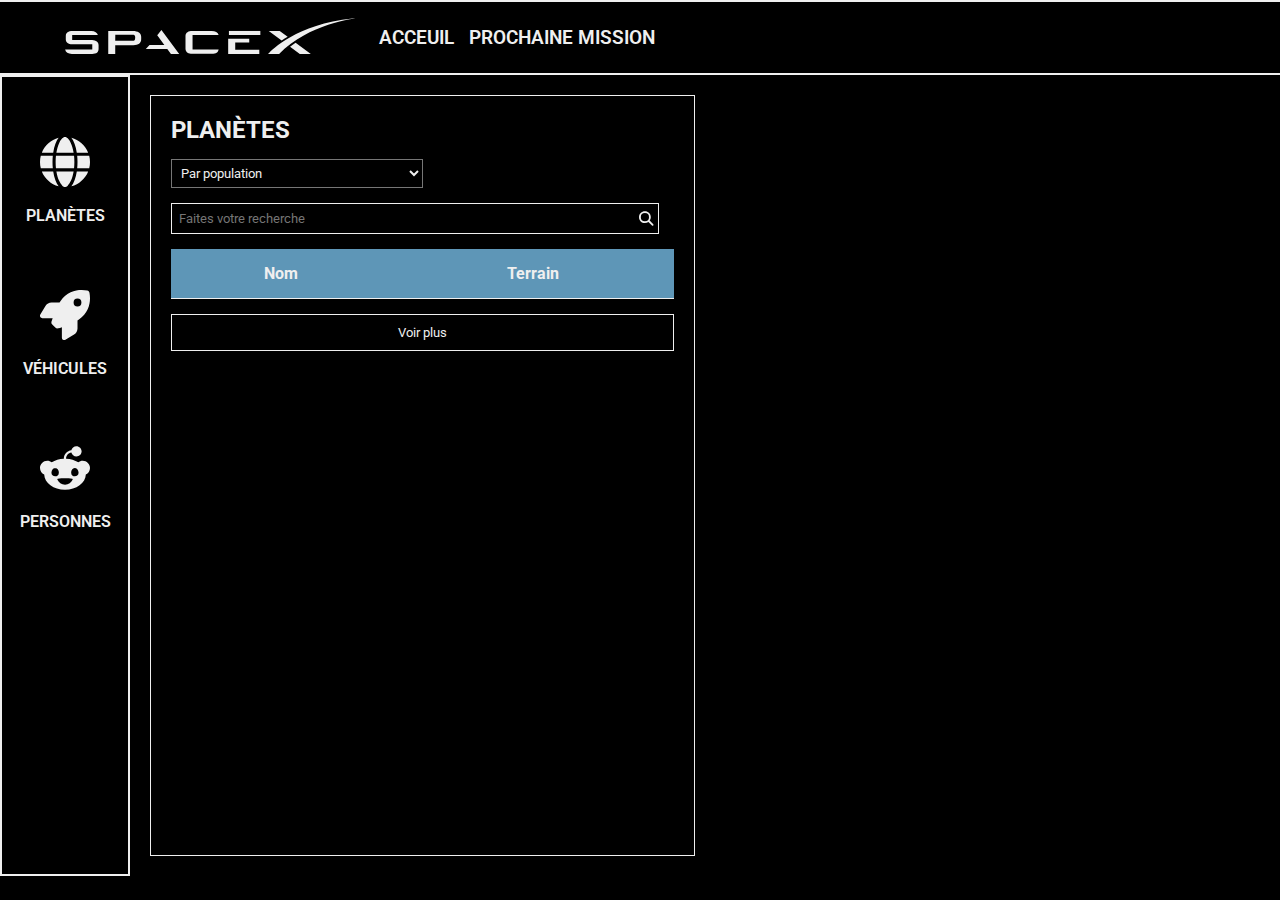
==== planetes.html @ c99343b7 "feature : displayDetails & show all planets" ====
<!DOCTYPE html>
<html lang="fr">
<head>
    <meta charset="UTF-8">
    <meta name="viewport" content="width=device-width, initial-scale=1.0">
    <title>Planètes</title>
    <link rel="stylesheet" href="style.css">
    <link rel="stylesheet" href="https://cdnjs.cloudflare.com/ajax/libs/font-awesome/6.5.2/css/all.min.css"
        integrity="sha512-SnH5WK+bZxgPHs44uWIX+LLJAJ9/2PkPKZ5QiAj6Ta86w+fsb2TkcmfRyVX3pBnMFcV7oQPJkl9QevSCWr3W6A=="
        crossorigin="anonymous" referrerpolicy="no-referrer" />
</head>
<body>
    <header class="header">
        <a href="./index.html">
            <svg class="logo" xmlns="http://www.w3.org/2000/svg" viewBox="0 0 400 50">
                <g class="letter_s">
                    <path
                        d="M37.5 30.5H10.9v-6.6h34.3c-.9-2.8-3.8-5.4-8.9-5.4H11.4c-5.7 0-9 2.1-9 6.7v4.9c0 4 3.4 6.3 8.4 6.3h26.9v7H1.5c.9 3.8 3.8 5.8 9 5.8h27.1c5.7 0 8.5-2.2 8.5-6.9v-4.9c0-4.3-3.3-6.6-8.6-6.9z" />
                </g>
                <g class="letter_p">
                    <path
                        d="M91.8 18.6H59v30.7h9.3V37.5h24.2c6.7 0 10.4-2.3 10.4-7.7v-3.4c-.1-5-4.3-7.8-11.1-7.8zm3 9.8c0 2.2-.4 3.4-4 3.4H68.3l.1-8h22c4 0 4.5 1.2 4.5 3.3v1.3z" />
                </g>
                <g class="letter_a">
                    <polygon
                        points="129.9,17.3 124.3,24.2 133.8,37.3 114,37.3 109.1,42.5 137.7,42.5 142.6,49.3 153.6,49.3" />
                </g>
                <g class="letter_c">
                    <path
                        d="M171.4 23.9h34.8c-.9-3.6-4.4-5.4-9.4-5.4h-26c-4.5 0-8.8 1.8-8.8 6.7v17.2c0 4.9 4.3 6.7 8.8 6.7h26.3c6 0 8.1-1.7 9.1-5.8h-34.8V23.9z" />
                </g>
                <g class="letter_e">
                    <polygon
                        points="228.3,43.5 228.3,34.1 247,34.1 247,28.9 218.9,28.9 218.9,49.3 260.4,49.3 260.4,43.5" />
                    <rect width="41.9" height="5.4" x="219.9" y="18.6" />
                </g>
                <g class="letter_x">
                    <path
                        d="M287.6 18.6H273l17.2 12.6c2.5-1.7 5.4-3.5 8-5l-10.6-7.6zm21.2 15.7c-2.5 1.7-5 3.6-7.4 5.4l13 9.5h14.7l-20.3-14.9z" />
                </g>
                <g class="letter_swoosh">
                    <path d="M399 .7c-80 4.6-117 38.8-125.3 46.9l-1.7 1.6h14.8C326.8 9.1 384.3 2 399 .7z" />
                </g>

            </svg>
        </a>
        <nav class="navigation">
            <ul class="nav-list">
                <li class="nav-item"><a href="./index.html">Acceuil</a></li>
                <li class="nav-item"><a href="#">Prochaine mission</a></li>
            </ul>
        </nav>
    </header>
    <main>
        <aside class="aside">
            <div class="aside-icone" id="planete-icone">
                <a href="./plantes.html">
                    <svg xmlns="http://www.w3.org/2000/svg" viewBox="0 0 512 512">!Font Awesome Free 6.5.2 by @fontawesome -
                        https://fontawesome.com License - https://fontawesome.com/license/free Copyright 2024 Fonticons,
                        Inc.
                        <path
                            d="M352 256c0 22.2-1.2 43.6-3.3 64H163.3c-2.2-20.4-3.3-41.8-3.3-64s1.2-43.6 3.3-64H348.7c2.2 20.4 3.3 41.8 3.3 64zm28.8-64H503.9c5.3 20.5 8.1 41.9 8.1 64s-2.8 43.5-8.1 64H380.8c2.1-20.6 3.2-42 3.2-64s-1.1-43.4-3.2-64zm112.6-32H376.7c-10-63.9-29.8-117.4-55.3-151.6c78.3 20.7 142 77.5 171.9 151.6zm-149.1 0H167.7c6.1-36.4 15.5-68.6 27-94.7c10.5-23.6 22.2-40.7 33.5-51.5C239.4 3.2 248.7 0 256 0s16.6 3.2 27.8 13.8c11.3 10.8 23 27.9 33.5 51.5c11.6 26 20.9 58.2 27 94.7zm-209 0H18.6C48.6 85.9 112.2 29.1 190.6 8.4C165.1 42.6 145.3 96.1 135.3 160zM8.1 192H131.2c-2.1 20.6-3.2 42-3.2 64s1.1 43.4 3.2 64H8.1C2.8 299.5 0 278.1 0 256s2.8-43.5 8.1-64zM194.7 446.6c-11.6-26-20.9-58.2-27-94.6H344.3c-6.1 36.4-15.5 68.6-27 94.6c-10.5 23.6-22.2 40.7-33.5 51.5C272.6 508.8 263.3 512 256 512s-16.6-3.2-27.8-13.8c-11.3-10.8-23-27.9-33.5-51.5zM135.3 352c10 63.9 29.8 117.4 55.3 151.6C112.2 482.9 48.6 426.1 18.6 352H135.3zm358.1 0c-30 74.1-93.6 130.9-171.9 151.6c25.5-34.2 45.2-87.7 55.3-151.6H493.4z" />
                    </svg>
                </a>
                <span>Planètes</span>
            </div>
            <div class="aside-icone">
                <a href="#">
                    <svg xmlns="http://www.w3.org/2000/svg" viewBox="0 0 512 512"><!--!Font Awesome Free 6.5.2 by @fontawesome - https://fontawesome.com License - https://fontawesome.com/license/free Copyright 2024 Fonticons, Inc.--><path d="M156.6 384.9L125.7 354c-8.5-8.5-11.5-20.8-7.7-32.2c3-8.9 7-20.5 11.8-33.8L24 288c-8.6 0-16.6-4.6-20.9-12.1s-4.2-16.7 .2-24.1l52.5-88.5c13-21.9 36.5-35.3 61.9-35.3l82.3 0c2.4-4 4.8-7.7 7.2-11.3C289.1-4.1 411.1-8.1 483.9 5.3c11.6 2.1 20.6 11.2 22.8 22.8c13.4 72.9 9.3 194.8-111.4 276.7c-3.5 2.4-7.3 4.8-11.3 7.2v82.3c0 25.4-13.4 49-35.3 61.9l-88.5 52.5c-7.4 4.4-16.6 4.5-24.1 .2s-12.1-12.2-12.1-20.9V380.8c-14.1 4.9-26.4 8.9-35.7 11.9c-11.2 3.6-23.4 .5-31.8-7.8zM384 168a40 40 0 1 0 0-80 40 40 0 1 0 0 80z"/></svg>
                </a>
                <span>Véhicules</span>
            </div>
            <div class="aside-icone">
                <a href="#">
                    <svg xmlns="http://www.w3.org/2000/svg" viewBox="0 0 512 512"><!--!Font Awesome Free 6.5.2 by @fontawesome - https://fontawesome.com License - https://fontawesome.com/license/free Copyright 2024 Fonticons, Inc.--><path d="M373 138.6c-25.2 0-46.3-17.5-51.9-41l0 0c-30.6 4.3-54.2 30.7-54.2 62.4l0 .2c47.4 1.8 90.6 15.1 124.9 36.3c12.6-9.7 28.4-15.5 45.5-15.5c41.3 0 74.7 33.4 74.7 74.7c0 29.8-17.4 55.5-42.7 67.5c-2.4 86.8-97 156.6-213.2 156.6S45.5 410.1 43 323.4C17.6 311.5 0 285.7 0 255.7c0-41.3 33.4-74.7 74.7-74.7c17.2 0 33 5.8 45.7 15.6c34-21.1 76.8-34.4 123.7-36.4l0-.3c0-44.3 33.7-80.9 76.8-85.5C325.8 50.2 347.2 32 373 32c29.4 0 53.3 23.9 53.3 53.3s-23.9 53.3-53.3 53.3zM157.5 255.3c-20.9 0-38.9 20.8-40.2 47.9s17.1 38.1 38 38.1s36.6-9.8 37.8-36.9s-14.7-49.1-35.7-49.1zM395 303.1c-1.2-27.1-19.2-47.9-40.2-47.9s-36.9 22-35.7 49.1c1.2 27.1 16.9 36.9 37.8 36.9s39.3-11 38-38.1zm-60.1 70.8c1.5-3.6-1-7.7-4.9-8.1c-23-2.3-47.9-3.6-73.8-3.6s-50.8 1.3-73.8 3.6c-3.9 .4-6.4 4.5-4.9 8.1c12.9 30.8 43.3 52.4 78.7 52.4s65.8-21.6 78.7-52.4z"/></svg>
                </a>
                <span>Personnes</span>
            </div>
        </aside>
        <section class="section-planete">
            <div class="planete-card">
                <h2>Planètes <span class="span-nbr-plante"></span></h2>
                
                <div class="planete-filter-container">
                    <select name="filter" id="planete-filter">
                        <option value="">Par population</option>
                    </select>
                    <div class="search-container">
                        <input type="search" placeholder="Faites votre recherche" name="search-planete" id="search-planete">
                        <svg xmlns="http://www.w3.org/2000/svg" viewBox="0 0 512 512"><!--!Font Awesome Free 6.5.2 by @fontawesome - https://fontawesome.com License - https://fontawesome.com/license/free Copyright 2024 Fonticons, Inc.--><path d="M416 208c0 45.9-14.9 88.3-40 122.7L502.6 457.4c12.5 12.5 12.5 32.8 0 45.3s-32.8 12.5-45.3 0L330.7 376c-34.4 25.2-76.8 40-122.7 40C93.1 416 0 322.9 0 208S93.1 0 208 0S416 93.1 416 208zM208 352a144 144 0 1 0 0-288 144 144 0 1 0 0 288z"/></svg>
                    </div>
                    <table class="table">
                        <thead>
                            <tr>
                                <th>Nom</th>
                                <th>Terrain</th>
                            </tr>
                        </thead>
                        <tbody id="tbody">
                            
                        </tbody>
                    </table>
                    <button id="voir-plus">Voir plus</button>
                </div>
            </div>
            <div class="details">
                <h2 id="planete-name">UTAPU</h2>
                <p id="population"><span>population</span> : 950000</p>

                <div class="kpi-container">
                    <div class="kpi-icone">
                        <svg xmlns="http://www.w3.org/2000/svg" viewBox="0 0 640 512"><!--!Font Awesome Free 6.5.2 by @fontawesome - https://fontawesome.com License - https://fontawesome.com/license/free Copyright 2024 Fonticons, Inc.--><path d="M144 0a80 80 0 1 1 0 160A80 80 0 1 1 144 0zM512 0a80 80 0 1 1 0 160A80 80 0 1 1 512 0zM0 298.7C0 239.8 47.8 192 106.7 192h42.7c15.9 0 31 3.5 44.6 9.7c-1.3 7.2-1.9 14.7-1.9 22.3c0 38.2 16.8 72.5 43.3 96c-.2 0-.4 0-.7 0H21.3C9.6 320 0 310.4 0 298.7zM405.3 320c-.2 0-.4 0-.7 0c26.6-23.5 43.3-57.8 43.3-96c0-7.6-.7-15-1.9-22.3c13.6-6.3 28.7-9.7 44.6-9.7h42.7C592.2 192 640 239.8 640 298.7c0 11.8-9.6 21.3-21.3 21.3H405.3zM224 224a96 96 0 1 1 192 0 96 96 0 1 1 -192 0zM128 485.3C128 411.7 187.7 352 261.3 352H378.7C452.3 352 512 411.7 512 485.3c0 14.7-11.9 26.7-26.7 26.7H154.7c-14.7 0-26.7-11.9-26.7-26.7z"/></svg>
                        <div class="kpi-infos">
                            <p>Diamètre</p>
                            <p id="diametre" class="kpi-key">12000</p>
                        </div>
                    </div>
                    <div class="kpi-icone">
                        <svg xmlns="http://www.w3.org/2000/svg" viewBox="0 0 640 512"><!--!Font Awesome Free 6.5.2 by @fontawesome - https://fontawesome.com License - https://fontawesome.com/license/free Copyright 2024 Fonticons, Inc.--><path d="M144 0a80 80 0 1 1 0 160A80 80 0 1 1 144 0zM512 0a80 80 0 1 1 0 160A80 80 0 1 1 512 0zM0 298.7C0 239.8 47.8 192 106.7 192h42.7c15.9 0 31 3.5 44.6 9.7c-1.3 7.2-1.9 14.7-1.9 22.3c0 38.2 16.8 72.5 43.3 96c-.2 0-.4 0-.7 0H21.3C9.6 320 0 310.4 0 298.7zM405.3 320c-.2 0-.4 0-.7 0c26.6-23.5 43.3-57.8 43.3-96c0-7.6-.7-15-1.9-22.3c13.6-6.3 28.7-9.7 44.6-9.7h42.7C592.2 192 640 239.8 640 298.7c0 11.8-9.6 21.3-21.3 21.3H405.3zM224 224a96 96 0 1 1 192 0 96 96 0 1 1 -192 0zM128 485.3C128 411.7 187.7 352 261.3 352H378.7C452.3 352 512 411.7 512 485.3c0 14.7-11.9 26.7-26.7 26.7H154.7c-14.7 0-26.7-11.9-26.7-26.7z"/></svg>
                        <div class="kpi-infos">
                            <p>Climant</p>
                            <p id="climat" class="kpi-key">12000</p>
                        </div>
                    </div>
                    <div class="kpi-icone">
                        <svg xmlns="http://www.w3.org/2000/svg" viewBox="0 0 640 512"><!--!Font Awesome Free 6.5.2 by @fontawesome - https://fontawesome.com License - https://fontawesome.com/license/free Copyright 2024 Fonticons, Inc.--><path d="M144 0a80 80 0 1 1 0 160A80 80 0 1 1 144 0zM512 0a80 80 0 1 1 0 160A80 80 0 1 1 512 0zM0 298.7C0 239.8 47.8 192 106.7 192h42.7c15.9 0 31 3.5 44.6 9.7c-1.3 7.2-1.9 14.7-1.9 22.3c0 38.2 16.8 72.5 43.3 96c-.2 0-.4 0-.7 0H21.3C9.6 320 0 310.4 0 298.7zM405.3 320c-.2 0-.4 0-.7 0c26.6-23.5 43.3-57.8 43.3-96c0-7.6-.7-15-1.9-22.3c13.6-6.3 28.7-9.7 44.6-9.7h42.7C592.2 192 640 239.8 640 298.7c0 11.8-9.6 21.3-21.3 21.3H405.3zM224 224a96 96 0 1 1 192 0 96 96 0 1 1 -192 0zM128 485.3C128 411.7 187.7 352 261.3 352H378.7C452.3 352 512 411.7 512 485.3c0 14.7-11.9 26.7-26.7 26.7H154.7c-14.7 0-26.7-11.9-26.7-26.7z"/></svg>
                        <div class="kpi-infos">
                            <p>Gravité</p>
                            <p id="gravite" class="kpi-key">12000</p>
                        </div>
                    </div>
                    <div class="kpi-icone">
                        <svg xmlns="http://www.w3.org/2000/svg" viewBox="0 0 640 512"><!--!Font Awesome Free 6.5.2 by @fontawesome - https://fontawesome.com License - https://fontawesome.com/license/free Copyright 2024 Fonticons, Inc.--><path d="M144 0a80 80 0 1 1 0 160A80 80 0 1 1 144 0zM512 0a80 80 0 1 1 0 160A80 80 0 1 1 512 0zM0 298.7C0 239.8 47.8 192 106.7 192h42.7c15.9 0 31 3.5 44.6 9.7c-1.3 7.2-1.9 14.7-1.9 22.3c0 38.2 16.8 72.5 43.3 96c-.2 0-.4 0-.7 0H21.3C9.6 320 0 310.4 0 298.7zM405.3 320c-.2 0-.4 0-.7 0c26.6-23.5 43.3-57.8 43.3-96c0-7.6-.7-15-1.9-22.3c13.6-6.3 28.7-9.7 44.6-9.7h42.7C592.2 192 640 239.8 640 298.7c0 11.8-9.6 21.3-21.3 21.3H405.3zM224 224a96 96 0 1 1 192 0 96 96 0 1 1 -192 0zM128 485.3C128 411.7 187.7 352 261.3 352H378.7C452.3 352 512 411.7 512 485.3c0 14.7-11.9 26.7-26.7 26.7H154.7c-14.7 0-26.7-11.9-26.7-26.7z"/></svg>
                        <div class="kpi-infos">
                            <p>Terrain</p>
                            <p id="terrain" class="kpi-key">12000</p>
                        </div>
                    </div>
                   
                </div>
                <button id="savoir-plus">En savoir plus</button>
            </div>

        </section>
    </main>
    
    <script src="./js/planete.js" type="module"></script>
</body>
</html>
---- style.css ----
@import url("https://fonts.googleapis.com/css2?family=Roboto:ital,wght@0,100;0,300;0,400;0,500;0,700;0,900;1,100;1,300;1,400;1,500;1,700;1,900&display=swap");
.max-width {
  max-width: 1400px;
  margin: auto;
}

.bg-blue {
  background-color: #5E96B7;
}

*, ::before, ::after {
  margin: 0;
  padding: 0;
  box-sizing: border-box;
  font-family: "roboto", sans-serif;
  list-style: none;
  text-decoration: none;
}

body {
  background-color: #000000;
}

h2 {
  color: #5E96B7;
}

.max-width {
  max-width: 1400px;
  margin: auto;
}

.bg-blue {
  background-color: #5E96B7;
}

.header {
  height: 75px;
  display: flex;
  align-items: center;
  gap: 15px;
  padding-left: 5%;
  border-top: 2px solid #EFEFEF;
  border-bottom: 2px solid #EFEFEF;
}
.header .logo {
  width: 300px;
  fill: #EFEFEF;
}
.header .navigation .nav-list {
  display: flex;
  gap: 15px;
}
.header .navigation .nav-list .nav-item a {
  font-weight: 600;
  font-size: 1.2rem;
  color: #EFEFEF;
  text-transform: uppercase;
  transition: color 0.2s ease-in;
}
.header .navigation .nav-list .nav-item a:hover {
  color: #5E96B7;
}

main {
  display: grid;
  grid-template-columns: 130px 1fr;
}

.aside {
  height: 89vh;
  display: flex;
  flex-direction: column;
  gap: 45px;
  padding-top: 50px;
  border: 2px solid #EFEFEF;
}
.aside .aside-icone {
  display: flex;
  flex-direction: column;
  align-items: center;
  padding: 10px 0;
  gap: 15px;
  color: #EFEFEF;
}
.aside .aside-icone svg {
  width: 50px;
  fill: #EFEFEF;
}
.aside .aside-icone span {
  font-weight: 600;
  text-transform: uppercase;
}

.main-section {
  display: flex;
  align-items: center;
  flex-direction: column;
  justify-content: space-between;
}
.main-section .about {
  width: 90%;
  display: flex;
  flex-direction: column;
  gap: 15px;
  padding: 20px 15px;
  margin-top: 50px;
  color: #EFEFEF;
  border: 2px solid #EFEFEF;
  background-image: url("../assets/Light_Kit_For_Imperial_Star_Destroyer_75252_800x.webp");
  background-size: cover;
  background-repeat: no-repeat;
}
.main-section .about h2 {
  color: #5E96B7;
}
.main-section .about .span-blue {
  color: #5E96B7;
}
.main-section .about #about-btn {
  width: 10%;
  padding: 15px;
  font-weight: 500;
  text-align: center;
  text-transform: uppercase;
  color: #EFEFEF;
  cursor: pointer;
  border: 2px solid #EFEFEF;
  background-color: #000000;
  transition: scale 0.5s ease;
}
.main-section .about #about-btn:hover {
  scale: 0.9;
}
.main-section .kpi {
  width: 90%;
  display: flex;
  flex-direction: column;
  gap: 15px;
  padding: 10px 15px;
  margin-top: 10vh;
  background-image: url("../assets/aldebaran-s-uXchDIKs4qI-unsplash.jpg");
  background-size: cover;
  background-repeat: no-repeat;
  color: #EFEFEF;
  border: 2px solid #EFEFEF;
}
.main-section .kpi .kpi-container {
  display: flex;
  gap: 15px;
  margin-top: 50px;
}
.main-section .kpi .kpi-container .kpi-icone {
  display: flex;
  gap: 15px;
}
.main-section .kpi .kpi-container .kpi-icone svg {
  width: 60px;
  fill: #5E96B7;
}
.main-section .kpi .kpi-container .kpi-icone .kpi-infos h3 {
  font-size: 1rem;
  color: #5E96B7;
}
.main-section .kpi #kpi-btn {
  width: 25%;
  padding: 15px;
  font-weight: 500;
  align-self: flex-end;
  text-transform: uppercase;
  margin-top: 20px;
  color: #EFEFEF;
  cursor: pointer;
  border: 2px solid #EFEFEF;
  background-color: #000000;
  transition: scale 0.5s ease;
}
.main-section .kpi #kpi-btn:hover {
  scale: 0.9;
}

.max-width {
  max-width: 1400px;
  margin: auto;
}

.bg-blue {
  background-color: #5E96B7;
}

.max-width {
  max-width: 1400px;
  margin: auto;
}

.bg-blue {
  background-color: #5E96B7;
}

.table {
  border-collapse: collapse;
}
.table thead {
  background-color: #5E96B7;
  color: #EFEFEF;
}
.table th, .table td {
  padding: 15px;
  border-bottom: 1px solid #EFEFEF;
}
.table tbody tr {
  color: #EFEFEF;
  cursor: pointer;
}
.table tbody tr:hover {
  background-color: rgba(168, 167, 167, 0.753);
}

.section-planete {
  display: grid;
  grid-template-columns: 1fr 1fr;
  gap: 20px;
  padding: 20px;
}
.section-planete .planete-card {
  padding: 20px;
  border: 1px solid #EFEFEF;
}
.section-planete .planete-card h2 {
  text-transform: uppercase;
  color: #EFEFEF;
}
.section-planete .planete-card .planete-filter-container {
  max-height: 490px;
  display: flex;
  flex-direction: column;
  gap: 15px;
  margin-top: 15px;
  overflow-y: scroll;
}
.section-planete .planete-card .planete-filter-container #planete-filter {
  width: 50%;
  padding: 5px;
  color: #EFEFEF;
  background-color: #000000;
}
.section-planete .planete-card .search-container {
  display: flex;
}
.section-planete .planete-card .search-container input {
  width: 100%;
  padding: 7px;
  border: 1px solid #EFEFEF;
  color: #EFEFEF;
  background-color: #000000;
}
.section-planete .planete-card .search-container svg {
  width: 15px;
  fill: #EFEFEF;
  position: relative;
  right: 20px;
}
.section-planete .planete-card #voir-plus {
  padding: 10px;
  border: 1px solid #EFEFEF;
  background-color: #000000;
  color: #EFEFEF;
  cursor: pointer;
}
.section-planete .planete-card #voir-plus:hover {
  background-color: #5E96B7;
}

.details {
  display: flex;
  flex-direction: column;
  gap: 15px;
  visibility: hidden;
}
.details h2 {
  text-transform: uppercase;
}
.details p {
  color: #EFEFEF;
}
.details p span {
  color: #5E96B7;
}
.details .kpi-container {
  display: grid;
  grid-template-columns: 1fr 1fr;
  grid-template-rows: 1fr 1fr;
  gap: 15px;
}
.details .kpi-container .kpi-icone {
  display: flex;
  align-items: center;
  gap: 10px;
}
.details .kpi-container .kpi-icone svg {
  width: 30px;
  fill: #5E96B7;
}
.details .kpi-container .kpi-icone .kpi-infos {
  color: #EFEFEF;
}
.details #savoir-plus {
  padding: 10px;
  border: 1px solid #EFEFEF;
  background-color: #000000;
  color: #EFEFEF;
  cursor: pointer;
}
.details #savoir-plus:hover {
  background-color: #5E96B7;
}

/*# sourceMappingURL=style.css.map */
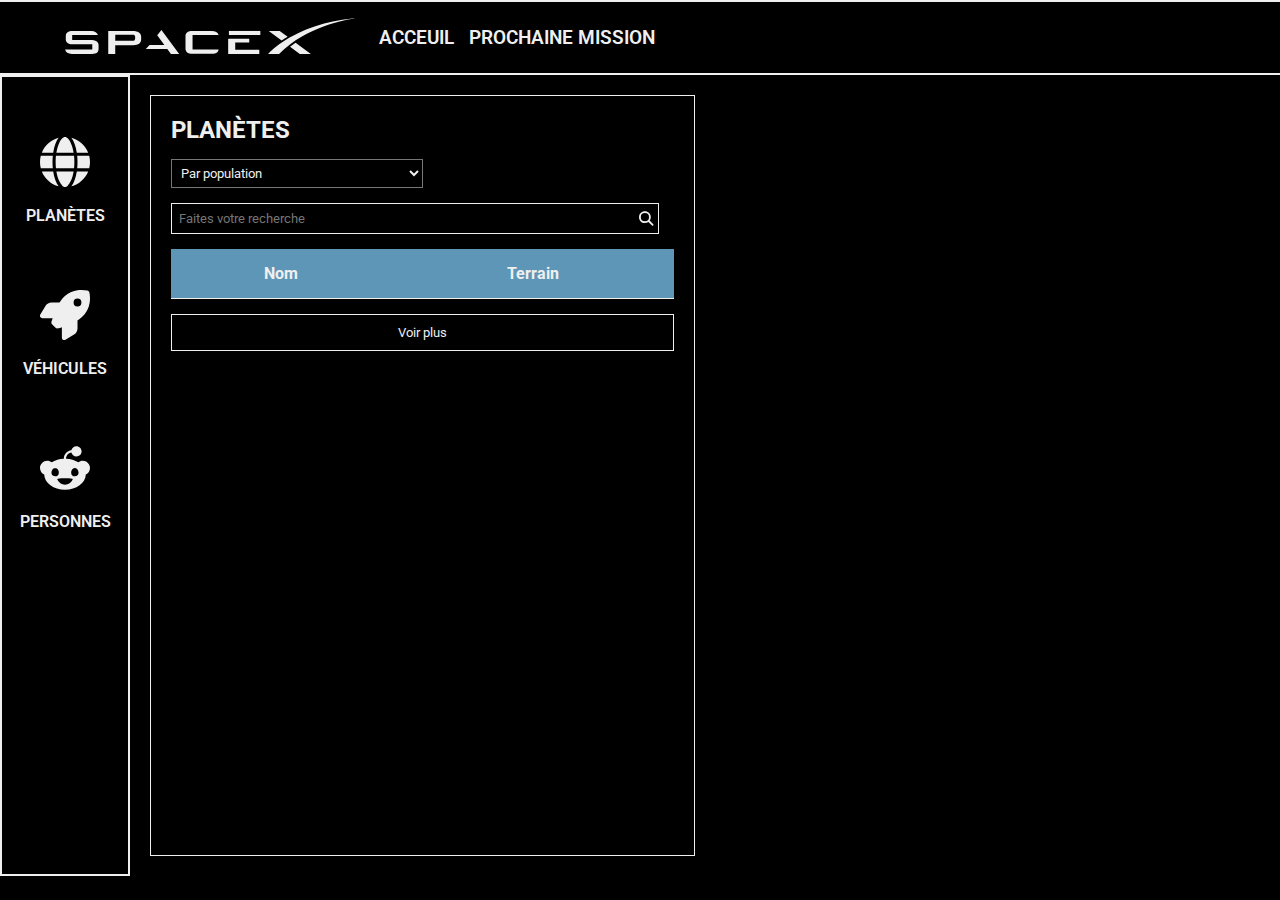
==== commit ebe3610e: "refactor fetch function" ====
--- a/planetes.html
+++ b/planetes.html
@@ -54,7 +54,7 @@
     <main>
         <aside class="aside">
             <div class="aside-icone" id="planete-icone">
-                <a href="./plantes.html">
+                <a href="./planetes.html">
                     <svg xmlns="http://www.w3.org/2000/svg" viewBox="0 0 512 512">!Font Awesome Free 6.5.2 by @fontawesome -
                         https://fontawesome.com License - https://fontawesome.com/license/free Copyright 2024 Fonticons,
                         Inc.
@@ -84,6 +84,9 @@
                 <div class="planete-filter-container">
                     <select name="filter" id="planete-filter">
                         <option value="">Par population</option>
+                        <option value="cent-mille">0 à 100.000</option>
+                        <option value="cent-million">100.000 à 100.000.000</option>
+                        <option value="plus-cent-million">+100.000.000</option>
                     </select>
                     <div class="search-container">
                         <input type="search" placeholder="Faites votre recherche" name="search-planete" id="search-planete">
@@ -109,28 +112,28 @@
 
                 <div class="kpi-container">
                     <div class="kpi-icone">
-                        <svg xmlns="http://www.w3.org/2000/svg" viewBox="0 0 640 512"><!--!Font Awesome Free 6.5.2 by @fontawesome - https://fontawesome.com License - https://fontawesome.com/license/free Copyright 2024 Fonticons, Inc.--><path d="M144 0a80 80 0 1 1 0 160A80 80 0 1 1 144 0zM512 0a80 80 0 1 1 0 160A80 80 0 1 1 512 0zM0 298.7C0 239.8 47.8 192 106.7 192h42.7c15.9 0 31 3.5 44.6 9.7c-1.3 7.2-1.9 14.7-1.9 22.3c0 38.2 16.8 72.5 43.3 96c-.2 0-.4 0-.7 0H21.3C9.6 320 0 310.4 0 298.7zM405.3 320c-.2 0-.4 0-.7 0c26.6-23.5 43.3-57.8 43.3-96c0-7.6-.7-15-1.9-22.3c13.6-6.3 28.7-9.7 44.6-9.7h42.7C592.2 192 640 239.8 640 298.7c0 11.8-9.6 21.3-21.3 21.3H405.3zM224 224a96 96 0 1 1 192 0 96 96 0 1 1 -192 0zM128 485.3C128 411.7 187.7 352 261.3 352H378.7C452.3 352 512 411.7 512 485.3c0 14.7-11.9 26.7-26.7 26.7H154.7c-14.7 0-26.7-11.9-26.7-26.7z"/></svg>
+                        <svg xmlns="http://www.w3.org/2000/svg" viewBox="0 0 512 512"><!--!Font Awesome Free 6.5.2 by @fontawesome - https://fontawesome.com License - https://fontawesome.com/license/free Copyright 2024 Fonticons, Inc.--><path d="M464 256A208 208 0 1 0 48 256a208 208 0 1 0 416 0zM0 256a256 256 0 1 1 512 0A256 256 0 1 1 0 256z"/></svg>
                         <div class="kpi-infos">
                             <p>Diamètre</p>
                             <p id="diametre" class="kpi-key">12000</p>
                         </div>
                     </div>
                     <div class="kpi-icone">
-                        <svg xmlns="http://www.w3.org/2000/svg" viewBox="0 0 640 512"><!--!Font Awesome Free 6.5.2 by @fontawesome - https://fontawesome.com License - https://fontawesome.com/license/free Copyright 2024 Fonticons, Inc.--><path d="M144 0a80 80 0 1 1 0 160A80 80 0 1 1 144 0zM512 0a80 80 0 1 1 0 160A80 80 0 1 1 512 0zM0 298.7C0 239.8 47.8 192 106.7 192h42.7c15.9 0 31 3.5 44.6 9.7c-1.3 7.2-1.9 14.7-1.9 22.3c0 38.2 16.8 72.5 43.3 96c-.2 0-.4 0-.7 0H21.3C9.6 320 0 310.4 0 298.7zM405.3 320c-.2 0-.4 0-.7 0c26.6-23.5 43.3-57.8 43.3-96c0-7.6-.7-15-1.9-22.3c13.6-6.3 28.7-9.7 44.6-9.7h42.7C592.2 192 640 239.8 640 298.7c0 11.8-9.6 21.3-21.3 21.3H405.3zM224 224a96 96 0 1 1 192 0 96 96 0 1 1 -192 0zM128 485.3C128 411.7 187.7 352 261.3 352H378.7C452.3 352 512 411.7 512 485.3c0 14.7-11.9 26.7-26.7 26.7H154.7c-14.7 0-26.7-11.9-26.7-26.7z"/></svg>
+                        <svg xmlns="http://www.w3.org/2000/svg" viewBox="0 0 320 512"><!--!Font Awesome Free 6.5.2 by @fontawesome - https://fontawesome.com License - https://fontawesome.com/license/free Copyright 2024 Fonticons, Inc.--><path d="M160 64c-26.5 0-48 21.5-48 48V276.5c0 17.3-7.1 31.9-15.3 42.5C86.2 332.6 80 349.5 80 368c0 44.2 35.8 80 80 80s80-35.8 80-80c0-18.5-6.2-35.4-16.7-48.9c-8.2-10.6-15.3-25.2-15.3-42.5V112c0-26.5-21.5-48-48-48zM48 112C48 50.2 98.1 0 160 0s112 50.1 112 112V276.5c0 .1 .1 .3 .2 .6c.2 .6 .8 1.6 1.7 2.8c18.9 24.4 30.1 55 30.1 88.1c0 79.5-64.5 144-144 144S16 447.5 16 368c0-33.2 11.2-63.8 30.1-88.1c.9-1.2 1.5-2.2 1.7-2.8c.1-.3 .2-.5 .2-.6V112zM208 368c0 26.5-21.5 48-48 48s-48-21.5-48-48c0-20.9 13.4-38.7 32-45.3V144c0-8.8 7.2-16 16-16s16 7.2 16 16V322.7c18.6 6.6 32 24.4 32 45.3z"/></svg>
                         <div class="kpi-infos">
                             <p>Climant</p>
                             <p id="climat" class="kpi-key">12000</p>
                         </div>
                     </div>
                     <div class="kpi-icone">
-                        <svg xmlns="http://www.w3.org/2000/svg" viewBox="0 0 640 512"><!--!Font Awesome Free 6.5.2 by @fontawesome - https://fontawesome.com License - https://fontawesome.com/license/free Copyright 2024 Fonticons, Inc.--><path d="M144 0a80 80 0 1 1 0 160A80 80 0 1 1 144 0zM512 0a80 80 0 1 1 0 160A80 80 0 1 1 512 0zM0 298.7C0 239.8 47.8 192 106.7 192h42.7c15.9 0 31 3.5 44.6 9.7c-1.3 7.2-1.9 14.7-1.9 22.3c0 38.2 16.8 72.5 43.3 96c-.2 0-.4 0-.7 0H21.3C9.6 320 0 310.4 0 298.7zM405.3 320c-.2 0-.4 0-.7 0c26.6-23.5 43.3-57.8 43.3-96c0-7.6-.7-15-1.9-22.3c13.6-6.3 28.7-9.7 44.6-9.7h42.7C592.2 192 640 239.8 640 298.7c0 11.8-9.6 21.3-21.3 21.3H405.3zM224 224a96 96 0 1 1 192 0 96 96 0 1 1 -192 0zM128 485.3C128 411.7 187.7 352 261.3 352H378.7C452.3 352 512 411.7 512 485.3c0 14.7-11.9 26.7-26.7 26.7H154.7c-14.7 0-26.7-11.9-26.7-26.7z"/></svg>
+                        <svg xmlns="http://www.w3.org/2000/svg" viewBox="0 0 448 512"><!--!Font Awesome Free 6.5.2 by @fontawesome - https://fontawesome.com License - https://fontawesome.com/license/free Copyright 2024 Fonticons, Inc.--><path d="M0 160v96C0 379.7 100.3 480 224 480s224-100.3 224-224V160H320v96c0 53-43 96-96 96s-96-43-96-96V160H0zm0-32H128V64c0-17.7-14.3-32-32-32H32C14.3 32 0 46.3 0 64v64zm320 0H448V64c0-17.7-14.3-32-32-32H352c-17.7 0-32 14.3-32 32v64z"/></svg>
                         <div class="kpi-infos">
                             <p>Gravité</p>
                             <p id="gravite" class="kpi-key">12000</p>
                         </div>
                     </div>
                     <div class="kpi-icone">
-                        <svg xmlns="http://www.w3.org/2000/svg" viewBox="0 0 640 512"><!--!Font Awesome Free 6.5.2 by @fontawesome - https://fontawesome.com License - https://fontawesome.com/license/free Copyright 2024 Fonticons, Inc.--><path d="M144 0a80 80 0 1 1 0 160A80 80 0 1 1 144 0zM512 0a80 80 0 1 1 0 160A80 80 0 1 1 512 0zM0 298.7C0 239.8 47.8 192 106.7 192h42.7c15.9 0 31 3.5 44.6 9.7c-1.3 7.2-1.9 14.7-1.9 22.3c0 38.2 16.8 72.5 43.3 96c-.2 0-.4 0-.7 0H21.3C9.6 320 0 310.4 0 298.7zM405.3 320c-.2 0-.4 0-.7 0c26.6-23.5 43.3-57.8 43.3-96c0-7.6-.7-15-1.9-22.3c13.6-6.3 28.7-9.7 44.6-9.7h42.7C592.2 192 640 239.8 640 298.7c0 11.8-9.6 21.3-21.3 21.3H405.3zM224 224a96 96 0 1 1 192 0 96 96 0 1 1 -192 0zM128 485.3C128 411.7 187.7 352 261.3 352H378.7C452.3 352 512 411.7 512 485.3c0 14.7-11.9 26.7-26.7 26.7H154.7c-14.7 0-26.7-11.9-26.7-26.7z"/></svg>
+                        <svg xmlns="http://www.w3.org/2000/svg" viewBox="0 0 448 512"><!--!Font Awesome Free 6.5.2 by @fontawesome - https://fontawesome.com License - https://fontawesome.com/license/free Copyright 2024 Fonticons, Inc.--><path d="M210.6 5.9L62 169.4c-3.9 4.2-6 9.8-6 15.5C56 197.7 66.3 208 79.1 208H104L30.6 281.4c-4.2 4.2-6.6 10-6.6 16C24 309.9 34.1 320 46.6 320H80L5.4 409.5C1.9 413.7 0 419 0 424.5c0 13 10.5 23.5 23.5 23.5H192v32c0 17.7 14.3 32 32 32s32-14.3 32-32V448H424.5c13 0 23.5-10.5 23.5-23.5c0-5.5-1.9-10.8-5.4-15L368 320h33.4c12.5 0 22.6-10.1 22.6-22.6c0-6-2.4-11.8-6.6-16L344 208h24.9c12.7 0 23.1-10.3 23.1-23.1c0-5.7-2.1-11.3-6-15.5L237.4 5.9C234 2.1 229.1 0 224 0s-10 2.1-13.4 5.9z"/></svg>
                         <div class="kpi-infos">
                             <p>Terrain</p>
                             <p id="terrain" class="kpi-key">12000</p>
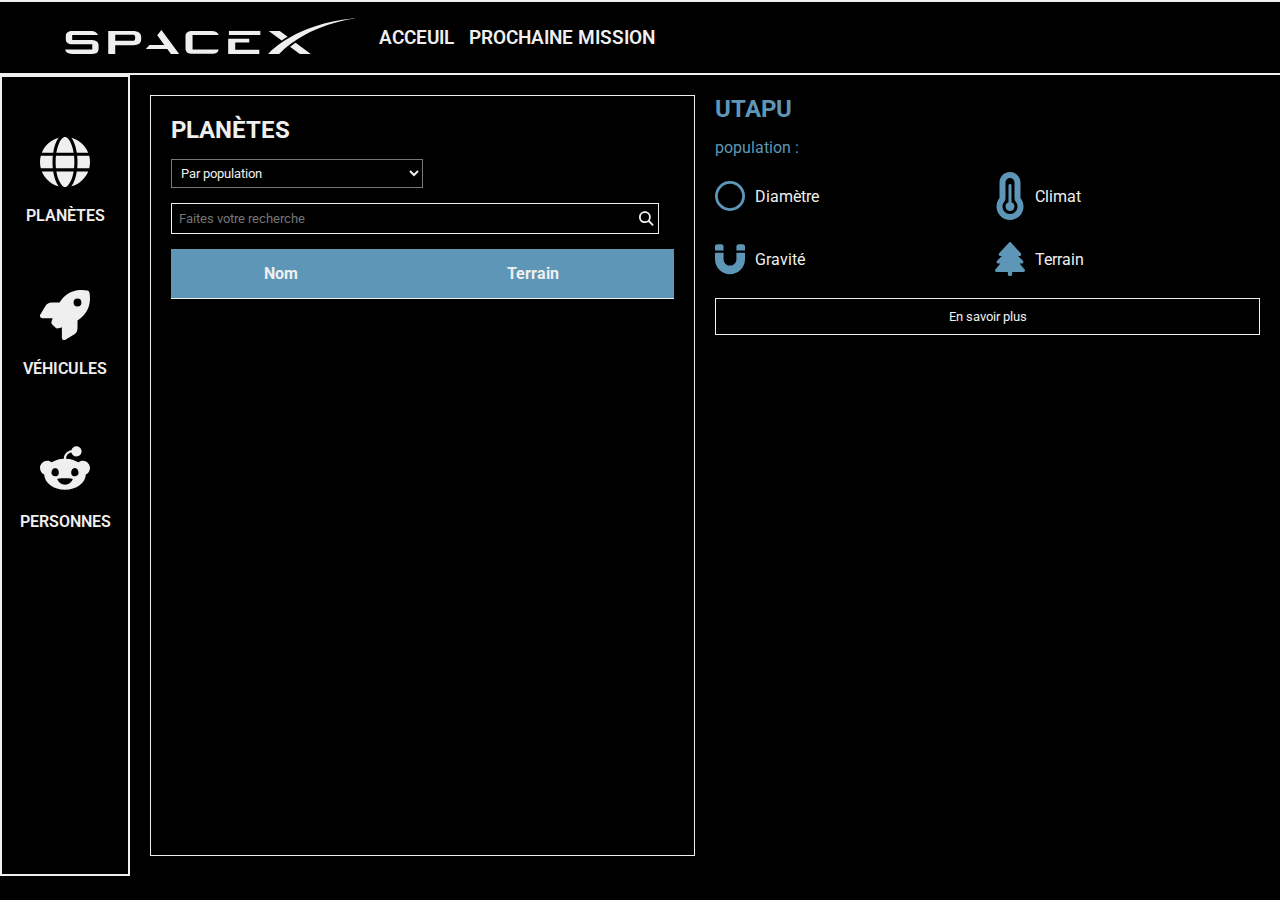
==== commit 945d5975: "very big refactor and add : filter by population" ====
--- a/planetes.html
+++ b/planetes.html
@@ -103,40 +103,39 @@
                             
                         </tbody>
                     </table>
-                    <button id="voir-plus">Voir plus</button>
                 </div>
             </div>
             <div class="details">
                 <h2 id="planete-name">UTAPU</h2>
-                <p id="population"><span>population</span> : 950000</p>
+                <p ><span>population :</span><span id="population"></span></p>
 
                 <div class="kpi-container">
                     <div class="kpi-icone">
                         <svg xmlns="http://www.w3.org/2000/svg" viewBox="0 0 512 512"><!--!Font Awesome Free 6.5.2 by @fontawesome - https://fontawesome.com License - https://fontawesome.com/license/free Copyright 2024 Fonticons, Inc.--><path d="M464 256A208 208 0 1 0 48 256a208 208 0 1 0 416 0zM0 256a256 256 0 1 1 512 0A256 256 0 1 1 0 256z"/></svg>
                         <div class="kpi-infos">
                             <p>Diamètre</p>
-                            <p id="diametre" class="kpi-key">12000</p>
+                            <p id="diametre" class="kpi-key"></p>
                         </div>
                     </div>
                     <div class="kpi-icone">
                         <svg xmlns="http://www.w3.org/2000/svg" viewBox="0 0 320 512"><!--!Font Awesome Free 6.5.2 by @fontawesome - https://fontawesome.com License - https://fontawesome.com/license/free Copyright 2024 Fonticons, Inc.--><path d="M160 64c-26.5 0-48 21.5-48 48V276.5c0 17.3-7.1 31.9-15.3 42.5C86.2 332.6 80 349.5 80 368c0 44.2 35.8 80 80 80s80-35.8 80-80c0-18.5-6.2-35.4-16.7-48.9c-8.2-10.6-15.3-25.2-15.3-42.5V112c0-26.5-21.5-48-48-48zM48 112C48 50.2 98.1 0 160 0s112 50.1 112 112V276.5c0 .1 .1 .3 .2 .6c.2 .6 .8 1.6 1.7 2.8c18.9 24.4 30.1 55 30.1 88.1c0 79.5-64.5 144-144 144S16 447.5 16 368c0-33.2 11.2-63.8 30.1-88.1c.9-1.2 1.5-2.2 1.7-2.8c.1-.3 .2-.5 .2-.6V112zM208 368c0 26.5-21.5 48-48 48s-48-21.5-48-48c0-20.9 13.4-38.7 32-45.3V144c0-8.8 7.2-16 16-16s16 7.2 16 16V322.7c18.6 6.6 32 24.4 32 45.3z"/></svg>
                         <div class="kpi-infos">
-                            <p>Climant</p>
-                            <p id="climat" class="kpi-key">12000</p>
+                            <p>Climat</p>
+                            <p id="climat" class="kpi-key"></p>
                         </div>
                     </div>
                     <div class="kpi-icone">
                         <svg xmlns="http://www.w3.org/2000/svg" viewBox="0 0 448 512"><!--!Font Awesome Free 6.5.2 by @fontawesome - https://fontawesome.com License - https://fontawesome.com/license/free Copyright 2024 Fonticons, Inc.--><path d="M0 160v96C0 379.7 100.3 480 224 480s224-100.3 224-224V160H320v96c0 53-43 96-96 96s-96-43-96-96V160H0zm0-32H128V64c0-17.7-14.3-32-32-32H32C14.3 32 0 46.3 0 64v64zm320 0H448V64c0-17.7-14.3-32-32-32H352c-17.7 0-32 14.3-32 32v64z"/></svg>
                         <div class="kpi-infos">
                             <p>Gravité</p>
-                            <p id="gravite" class="kpi-key">12000</p>
+                            <p id="gravite" class="kpi-key"></p>
                         </div>
                     </div>
                     <div class="kpi-icone">
                         <svg xmlns="http://www.w3.org/2000/svg" viewBox="0 0 448 512"><!--!Font Awesome Free 6.5.2 by @fontawesome - https://fontawesome.com License - https://fontawesome.com/license/free Copyright 2024 Fonticons, Inc.--><path d="M210.6 5.9L62 169.4c-3.9 4.2-6 9.8-6 15.5C56 197.7 66.3 208 79.1 208H104L30.6 281.4c-4.2 4.2-6.6 10-6.6 16C24 309.9 34.1 320 46.6 320H80L5.4 409.5C1.9 413.7 0 419 0 424.5c0 13 10.5 23.5 23.5 23.5H192v32c0 17.7 14.3 32 32 32s32-14.3 32-32V448H424.5c13 0 23.5-10.5 23.5-23.5c0-5.5-1.9-10.8-5.4-15L368 320h33.4c12.5 0 22.6-10.1 22.6-22.6c0-6-2.4-11.8-6.6-16L344 208h24.9c12.7 0 23.1-10.3 23.1-23.1c0-5.7-2.1-11.3-6-15.5L237.4 5.9C234 2.1 229.1 0 224 0s-10 2.1-13.4 5.9z"/></svg>
                         <div class="kpi-infos">
                             <p>Terrain</p>
-                            <p id="terrain" class="kpi-key">12000</p>
+                            <p id="terrain" class="kpi-key"></p>
                         </div>
                     </div>
                    
--- a/style.css
+++ b/style.css
@@ -260,22 +260,11 @@
   position: relative;
   right: 20px;
 }
-.section-planete .planete-card #voir-plus {
-  padding: 10px;
-  border: 1px solid #EFEFEF;
-  background-color: #000000;
-  color: #EFEFEF;
-  cursor: pointer;
-}
-.section-planete .planete-card #voir-plus:hover {
-  background-color: #5E96B7;
-}
 
 .details {
   display: flex;
   flex-direction: column;
   gap: 15px;
-  visibility: hidden;
 }
 .details h2 {
   text-transform: uppercase;
@@ -285,6 +274,9 @@
 }
 .details p span {
   color: #5E96B7;
+}
+.details #population {
+  color: #EFEFEF;
 }
 .details .kpi-container {
   display: grid;
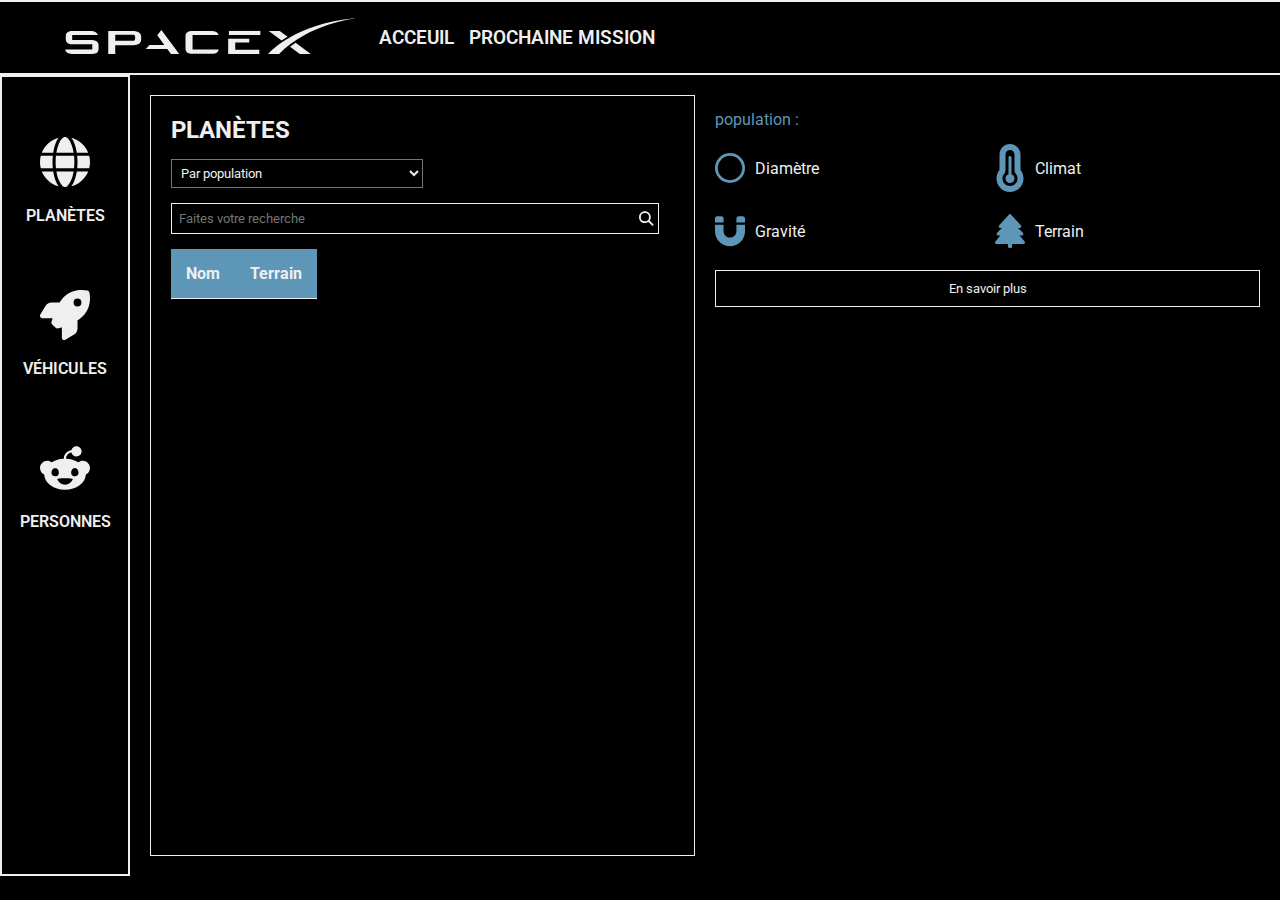
==== commit 0d4f1b80: "On factorise des trucs et autres" ====
--- a/planetes.html
+++ b/planetes.html
@@ -92,21 +92,23 @@
                         <input type="search" placeholder="Faites votre recherche" name="search-planete" id="search-planete">
                         <svg xmlns="http://www.w3.org/2000/svg" viewBox="0 0 512 512"><!--!Font Awesome Free 6.5.2 by @fontawesome - https://fontawesome.com License - https://fontawesome.com/license/free Copyright 2024 Fonticons, Inc.--><path d="M416 208c0 45.9-14.9 88.3-40 122.7L502.6 457.4c12.5 12.5 12.5 32.8 0 45.3s-32.8 12.5-45.3 0L330.7 376c-34.4 25.2-76.8 40-122.7 40C93.1 416 0 322.9 0 208S93.1 0 208 0S416 93.1 416 208zM208 352a144 144 0 1 0 0-288 144 144 0 1 0 0 288z"/></svg>
                     </div>
-                    <table class="table">
-                        <thead>
-                            <tr>
-                                <th>Nom</th>
-                                <th>Terrain</th>
-                            </tr>
-                        </thead>
-                        <tbody id="tbody">
-                            
-                        </tbody>
-                    </table>
+                    <div class="table-container">
+                        <table class="table">
+                            <thead>
+                                <tr>
+                                    <th>Nom</th>
+                                    <th>Terrain</th>
+                                </tr>
+                            </thead>
+                            <tbody id="tbody">
+                                
+                            </tbody>
+                        </table>
+                    </div>
                 </div>
             </div>
             <div class="details">
-                <h2 id="planete-name">UTAPU</h2>
+                <h2 id="planete-name"></h2>
                 <p ><span>population :</span><span id="population"></span></p>
 
                 <div class="kpi-container">
--- a/style.css
+++ b/style.css
@@ -197,6 +197,11 @@
   background-color: #5E96B7;
 }
 
+.table-container {
+  height: 50vh;
+  overflow-y: scroll;
+}
+
 .table {
   border-collapse: collapse;
 }
@@ -231,12 +236,10 @@
   color: #EFEFEF;
 }
 .section-planete .planete-card .planete-filter-container {
-  max-height: 490px;
   display: flex;
   flex-direction: column;
   gap: 15px;
   margin-top: 15px;
-  overflow-y: scroll;
 }
 .section-planete .planete-card .planete-filter-container #planete-filter {
   width: 50%;
